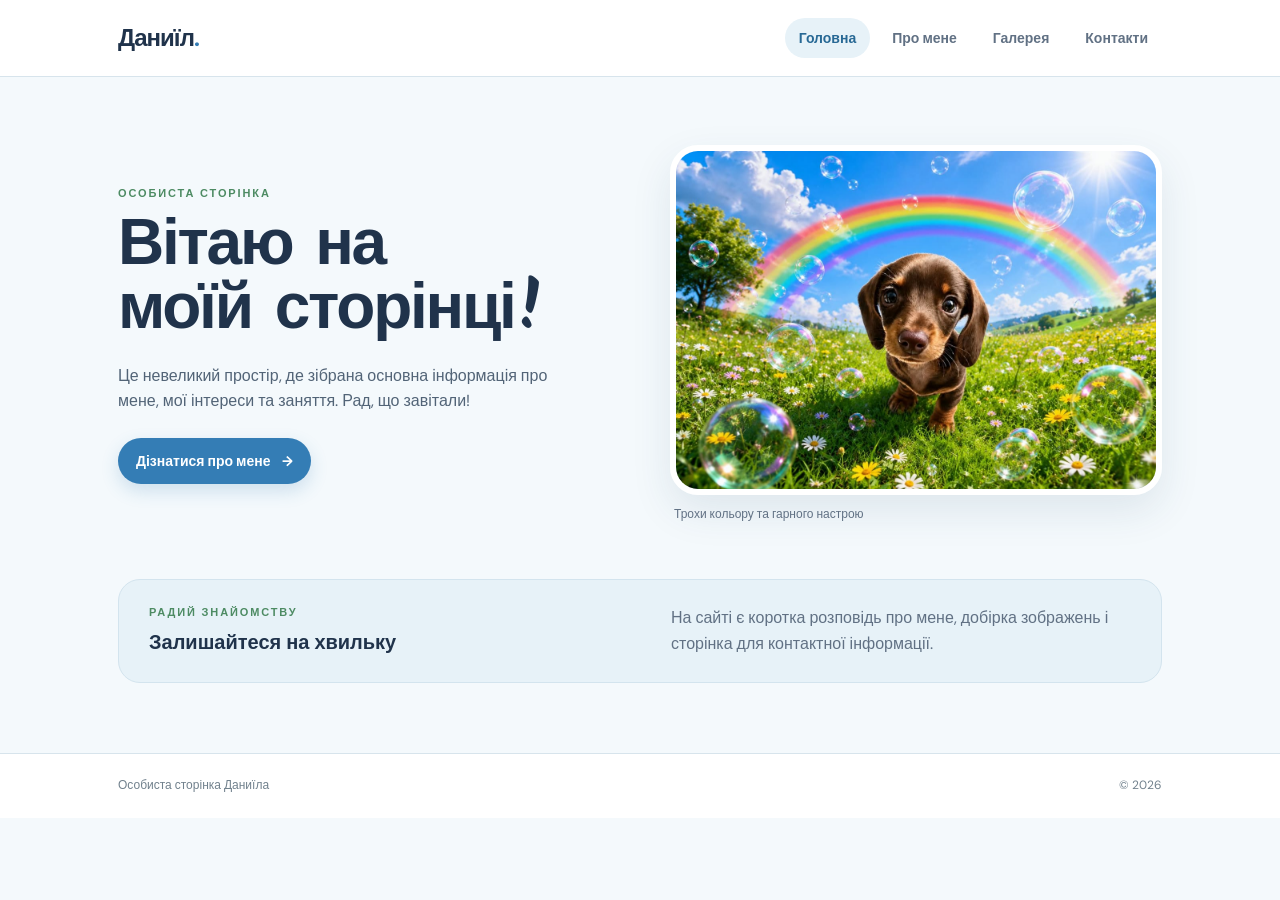
==== index.html @ 36232cc8 "Publish complete personal website" ====
<!doctype html>
<html lang="uk">
<head>
  <meta charset="utf-8">
  <meta name="viewport" content="width=device-width, initial-scale=1">
  <meta name="description" content="Особиста сторінка Даниїла: коротко про мене, мої інтереси та фотогалерея.">
  <title>Даниїл — особиста сторінка</title>
  <link rel="stylesheet" href="css/style.css">
  <script src="js/script.js" defer></script>
</head>
<body>
  <a class="skip-link" href="#main">Перейти до вмісту</a>
  <header class="site-header" id="top">
    <div class="header-inner">
      <a class="brand" href="index.html" aria-label="Даниїл — головна">Даниїл<span class="brand-dot">.</span></a>
      <button class="menu-toggle" type="button" aria-expanded="false" aria-controls="site-nav">Меню</button>
      <nav class="site-nav" id="site-nav" aria-label="Головна навігація">
        <a href="index.html" aria-current="page">Головна</a>
        <a href="about.html">Про мене</a>
        <a href="gallery.html">Галерея</a>
        <a href="contacts.html">Контакти</a>
      </nav>
    </div>
  </header>
  <main id="main" class="page-wrap">
    <section class="hero">
      <div class="hero-copy">
        <p class="eyebrow">Особиста сторінка</p>
        <h1>Вітаю на<br>моїй сторінці!</h1>
        <p class="lead">Це невеликий простір, де зібрана основна інформація про мене, мої інтереси та заняття. Рад, що завітали!</p>
        <a class="button" href="about.html">Дізнатися про мене <span aria-hidden="true">→</span></a>
      </div>
      <figure class="hero-figure">
        <img src="images/home-photo.jpg" alt="Цуценя на квітковому лузі під веселкою">
        <figcaption>Трохи кольору та гарного настрою</figcaption>
      </figure>
    </section>
    <section class="welcome-panel" aria-labelledby="welcome-title">
      <div><p class="eyebrow">Радий знайомству</p><h2 id="welcome-title">Залишайтеся на хвильку</h2></div>
      <p>На сайті є коротка розповідь про мене, добірка зображень і сторінка для контактної інформації.</p>
    </section>
  </main>
  <footer class="site-footer"><div class="footer-inner"><span>Особиста сторінка Даниїла</span><span>© <span data-year>2026</span></span></div></footer>
</body>
</html>
---- css/style.css ----
@import url('https://fonts.googleapis.com/css2?family=DM+Sans:wght@400;500;600;700&family=Kalam:wght@400;700&display=swap');
:root{color-scheme:light;--ink:#20334b;--muted:#617184;--line:#d7e4ec;--blue:#347db5;--blue-dark:#286995;--green:#4d8b63;--yellow:#f2c94c;--paper:#f4f9fc;--card:#fff;--soft:#e7f2f8;--shadow:0 16px 40px rgba(32,72,98,.10)}
*{box-sizing:border-box}html{scroll-behavior:smooth}body{margin:0;background:var(--paper);color:var(--ink);font:16px/1.6 'DM Sans',Arial,sans-serif}img{display:block;max-width:100%}a{color:inherit}.skip-link{position:absolute;left:-9999px;top:8px;padding:8px 14px;background:#fff;z-index:5;border-radius:8px}.skip-link:focus{left:8px}.site-header{background:rgba(255,255,255,.94);border-bottom:1px solid var(--line);position:sticky;top:0;z-index:3;backdrop-filter:blur(12px)}.header-inner,.footer-inner{max-width:1100px;margin:auto;padding:0 28px;display:flex;align-items:center;justify-content:space-between}.header-inner{min-height:76px}.brand{text-decoration:none;font-weight:700;font-size:24px;letter-spacing:-.04em}.brand-dot{color:var(--blue)}.site-nav{display:flex;gap:8px}.site-nav a{text-decoration:none;color:var(--muted);font-size:14px;font-weight:600;padding:9px 14px;border-radius:999px;transition:background .18s,color .18s}.site-nav a:hover,.site-nav a[aria-current=page]{background:var(--soft);color:var(--blue-dark)}.menu-toggle{display:none}.page-wrap{max-width:1100px;margin:0 auto;padding:48px 28px 70px}.hero{display:grid;grid-template-columns:1fr 1.05fr;gap:8%;align-items:center;padding:20px 0 55px}.hero-copy{max-width:470px}.eyebrow{text-transform:uppercase;letter-spacing:.17em;font-size:11px;font-weight:700;color:var(--green);margin:0 0 12px}.hero h1,.page-heading h1{font:700 clamp(40px,6vw,64px)/1 'Kalam','DM Sans',sans-serif;letter-spacing:-.035em;margin:0 0 20px}.lead{color:#526477;max-width:580px;margin:0 0 24px}.button{display:inline-flex;align-items:center;gap:12px;padding:12px 18px;background:var(--blue);color:#fff;text-decoration:none;font-size:14px;font-weight:700;border-radius:999px;box-shadow:0 7px 18px rgba(52,125,181,.2);transition:transform .18s,background .18s}.button:hover{background:var(--blue-dark);transform:translateY(-2px)}.hero-figure,.about-photo,.gallery-card{margin:0}.hero-figure img{width:100%;height:350px;object-fit:cover;border:6px solid #fff;border-radius:28px;box-shadow:var(--shadow)}figcaption{font-size:12px;color:var(--muted)}.hero-figure figcaption{margin:10px 4px 0}.welcome-panel{display:flex;align-items:center;justify-content:space-between;gap:36px;background:#e7f2f8;border:1px solid #d3e4ee;border-radius:22px;padding:24px 30px}.welcome-panel h2,.interest-list h2,.contact-card h2{font-size:20px;margin:0}.welcome-panel .eyebrow{margin-bottom:4px}.welcome-panel>p{max-width:460px;color:var(--muted);margin:0}.site-footer{border-top:1px solid var(--line);background:#fff}.footer-inner{min-height:64px;color:#71818d;font-size:12px}.page-heading{padding:10px 0 34px}.page-heading h1{font-size:clamp(38px,5vw,54px);margin-bottom:14px}.page-heading .lead{max-width:700px}.about-grid{display:grid;grid-template-columns:1.05fr 1fr;gap:36px;align-items:center}.about-photo img{width:100%;height:320px;object-fit:cover;border:6px solid #fff;border-radius:24px;box-shadow:var(--shadow)}.about-photo figcaption{margin:10px 4px 0}.interest-list h2{margin:0 0 14px}.interest-card{display:flex;align-items:flex-start;gap:16px;padding:17px 0;border-top:1px solid var(--line)}.interest-card h3{font-size:16px;margin:0 0 4px}.interest-card p{color:var(--muted);font-size:14px;margin:0}.card-mark{display:grid;place-items:center;flex:0 0 38px;height:38px;border-radius:13px;background:#e3f0e6;color:var(--green);font-size:12px;font-weight:700}.gallery-grid{display:grid;grid-template-columns:repeat(2,minmax(0,1fr));gap:24px}.gallery-card{overflow:hidden;background:#fff;border:1px solid var(--line);border-radius:22px;box-shadow:var(--shadow)}.gallery-card img{width:100%;height:300px;object-fit:cover}.gallery-card figcaption{display:grid;gap:2px;padding:15px 18px 18px}.gallery-card strong{color:var(--ink);font-size:15px}.gallery-card span{font-size:13px}.contact-card{display:flex;gap:18px;align-items:flex-start;max-width:700px;padding:24px;background:#fff;border:1px solid var(--line);border-radius:22px;box-shadow:var(--shadow)}.contact-card p{color:var(--muted);margin:7px 0 0}.contact-icon{display:grid;place-items:center;width:48px;height:48px;border-radius:16px;background:#fff4cf;color:#886c14;font-size:22px;flex:0 0 48px}
@media(max-width:700px){.header-inner{min-height:66px;padding:0 20px}.menu-toggle{display:block;border:1px solid var(--line);background:#fff;color:var(--ink);font:600 14px 'DM Sans',sans-serif;border-radius:999px;padding:8px 14px}.site-nav{display:none;position:absolute;top:65px;left:12px;right:12px;padding:10px;background:#fff;border:1px solid var(--line);border-radius:16px;box-shadow:var(--shadow);flex-direction:column}.site-nav.is-open{display:flex}.site-nav a{padding:11px 14px}.page-wrap{padding:32px 20px 50px}.hero{grid-template-columns:1fr;gap:28px;padding:8px 0 34px}.hero h1{font-size:48px}.hero-figure img{height:260px}.welcome-panel{align-items:flex-start;flex-direction:column;gap:10px;padding:21px}.about-grid{grid-template-columns:1fr;gap:28px}.about-photo img{height:260px}.gallery-grid{grid-template-columns:1fr;gap:18px}.gallery-card img{height:260px}.footer-inner{padding:0 20px}.contact-card{padding:20px}}
@media(prefers-reduced-motion:reduce){html{scroll-behavior:auto}*,*::before,*::after{transition:none!important}}
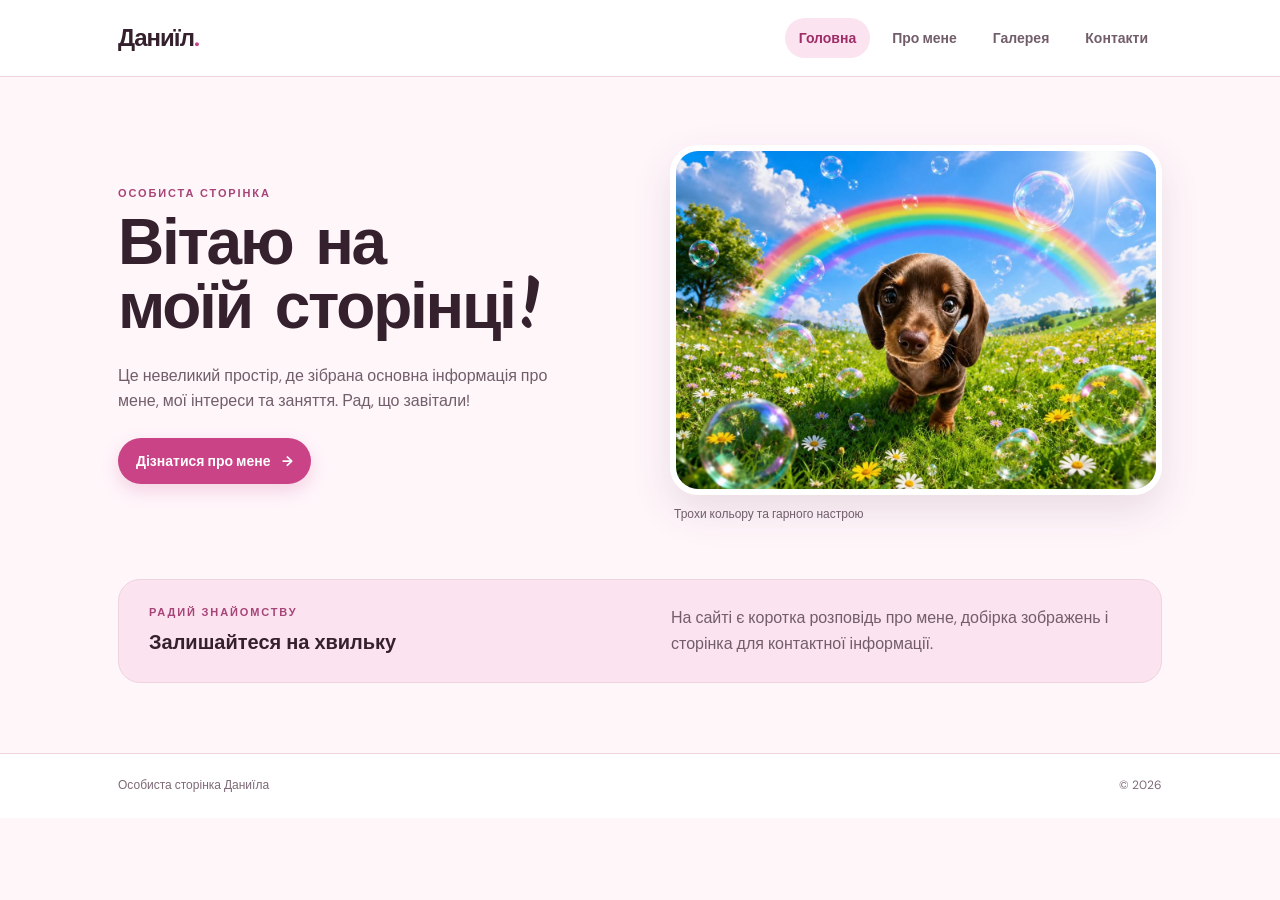
==== commit 655170b2: "Оновити кольорову палітру сайту" ====
--- a/index.html
+++ b/index.html
@@ -5,7 +5,7 @@
   <meta name="viewport" content="width=device-width, initial-scale=1">
   <meta name="description" content="Особиста сторінка Даниїла: коротко про мене, мої інтереси та фотогалерея.">
   <title>Даниїл — особиста сторінка</title>
-  <link rel="stylesheet" href="css/style.css">
+  <link rel="stylesheet" href="css/style.css?v=4">
   <script src="js/script.js" defer></script>
 </head>
 <body>
--- a/css/style.css
+++ b/css/style.css
@@ -1,5 +1,5 @@
 @import url('https://fonts.googleapis.com/css2?family=DM+Sans:wght@400;500;600;700&family=Kalam:wght@400;700&display=swap');
-:root{color-scheme:light;--ink:#20334b;--muted:#617184;--line:#d7e4ec;--blue:#347db5;--blue-dark:#286995;--green:#4d8b63;--yellow:#f2c94c;--paper:#f4f9fc;--card:#fff;--soft:#e7f2f8;--shadow:0 16px 40px rgba(32,72,98,.10)}
-*{box-sizing:border-box}html{scroll-behavior:smooth}body{margin:0;background:var(--paper);color:var(--ink);font:16px/1.6 'DM Sans',Arial,sans-serif}img{display:block;max-width:100%}a{color:inherit}.skip-link{position:absolute;left:-9999px;top:8px;padding:8px 14px;background:#fff;z-index:5;border-radius:8px}.skip-link:focus{left:8px}.site-header{background:rgba(255,255,255,.94);border-bottom:1px solid var(--line);position:sticky;top:0;z-index:3;backdrop-filter:blur(12px)}.header-inner,.footer-inner{max-width:1100px;margin:auto;padding:0 28px;display:flex;align-items:center;justify-content:space-between}.header-inner{min-height:76px}.brand{text-decoration:none;font-weight:700;font-size:24px;letter-spacing:-.04em}.brand-dot{color:var(--blue)}.site-nav{display:flex;gap:8px}.site-nav a{text-decoration:none;color:var(--muted);font-size:14px;font-weight:600;padding:9px 14px;border-radius:999px;transition:background .18s,color .18s}.site-nav a:hover,.site-nav a[aria-current=page]{background:var(--soft);color:var(--blue-dark)}.menu-toggle{display:none}.page-wrap{max-width:1100px;margin:0 auto;padding:48px 28px 70px}.hero{display:grid;grid-template-columns:1fr 1.05fr;gap:8%;align-items:center;padding:20px 0 55px}.hero-copy{max-width:470px}.eyebrow{text-transform:uppercase;letter-spacing:.17em;font-size:11px;font-weight:700;color:var(--green);margin:0 0 12px}.hero h1,.page-heading h1{font:700 clamp(40px,6vw,64px)/1 'Kalam','DM Sans',sans-serif;letter-spacing:-.035em;margin:0 0 20px}.lead{color:#526477;max-width:580px;margin:0 0 24px}.button{display:inline-flex;align-items:center;gap:12px;padding:12px 18px;background:var(--blue);color:#fff;text-decoration:none;font-size:14px;font-weight:700;border-radius:999px;box-shadow:0 7px 18px rgba(52,125,181,.2);transition:transform .18s,background .18s}.button:hover{background:var(--blue-dark);transform:translateY(-2px)}.hero-figure,.about-photo,.gallery-card{margin:0}.hero-figure img{width:100%;height:350px;object-fit:cover;border:6px solid #fff;border-radius:28px;box-shadow:var(--shadow)}figcaption{font-size:12px;color:var(--muted)}.hero-figure figcaption{margin:10px 4px 0}.welcome-panel{display:flex;align-items:center;justify-content:space-between;gap:36px;background:#e7f2f8;border:1px solid #d3e4ee;border-radius:22px;padding:24px 30px}.welcome-panel h2,.interest-list h2,.contact-card h2{font-size:20px;margin:0}.welcome-panel .eyebrow{margin-bottom:4px}.welcome-panel>p{max-width:460px;color:var(--muted);margin:0}.site-footer{border-top:1px solid var(--line);background:#fff}.footer-inner{min-height:64px;color:#71818d;font-size:12px}.page-heading{padding:10px 0 34px}.page-heading h1{font-size:clamp(38px,5vw,54px);margin-bottom:14px}.page-heading .lead{max-width:700px}.about-grid{display:grid;grid-template-columns:1.05fr 1fr;gap:36px;align-items:center}.about-photo img{width:100%;height:320px;object-fit:cover;border:6px solid #fff;border-radius:24px;box-shadow:var(--shadow)}.about-photo figcaption{margin:10px 4px 0}.interest-list h2{margin:0 0 14px}.interest-card{display:flex;align-items:flex-start;gap:16px;padding:17px 0;border-top:1px solid var(--line)}.interest-card h3{font-size:16px;margin:0 0 4px}.interest-card p{color:var(--muted);font-size:14px;margin:0}.card-mark{display:grid;place-items:center;flex:0 0 38px;height:38px;border-radius:13px;background:#e3f0e6;color:var(--green);font-size:12px;font-weight:700}.gallery-grid{display:grid;grid-template-columns:repeat(2,minmax(0,1fr));gap:24px}.gallery-card{overflow:hidden;background:#fff;border:1px solid var(--line);border-radius:22px;box-shadow:var(--shadow)}.gallery-card img{width:100%;height:300px;object-fit:cover}.gallery-card figcaption{display:grid;gap:2px;padding:15px 18px 18px}.gallery-card strong{color:var(--ink);font-size:15px}.gallery-card span{font-size:13px}.contact-card{display:flex;gap:18px;align-items:flex-start;max-width:700px;padding:24px;background:#fff;border:1px solid var(--line);border-radius:22px;box-shadow:var(--shadow)}.contact-card p{color:var(--muted);margin:7px 0 0}.contact-icon{display:grid;place-items:center;width:48px;height:48px;border-radius:16px;background:#fff4cf;color:#886c14;font-size:22px;flex:0 0 48px}
-@media(max-width:700px){.header-inner{min-height:66px;padding:0 20px}.menu-toggle{display:block;border:1px solid var(--line);background:#fff;color:var(--ink);font:600 14px 'DM Sans',sans-serif;border-radius:999px;padding:8px 14px}.site-nav{display:none;position:absolute;top:65px;left:12px;right:12px;padding:10px;background:#fff;border:1px solid var(--line);border-radius:16px;box-shadow:var(--shadow);flex-direction:column}.site-nav.is-open{display:flex}.site-nav a{padding:11px 14px}.page-wrap{padding:32px 20px 50px}.hero{grid-template-columns:1fr;gap:28px;padding:8px 0 34px}.hero h1{font-size:48px}.hero-figure img{height:260px}.welcome-panel{align-items:flex-start;flex-direction:column;gap:10px;padding:21px}.about-grid{grid-template-columns:1fr;gap:28px}.about-photo img{height:260px}.gallery-grid{grid-template-columns:1fr;gap:18px}.gallery-card img{height:260px}.footer-inner{padding:0 20px}.contact-card{padding:20px}}
+:root{color-scheme:light;--ink:#34212d;--muted:#715e6a;--line:#efd3df;--blue:#c94386;--blue-dark:#9e2d68;--green:#a74477;--yellow:#f2c94c;--paper:#fff6fa;--card:#fff;--soft:#fbe3ef;--shadow:0 16px 40px rgba(83,39,64,.12)}
+*{box-sizing:border-box}html{scroll-behavior:smooth}body{margin:0;background:var(--paper);color:var(--ink);font:16px/1.6 'DM Sans',Arial,sans-serif}img{display:block;max-width:100%}a{color:inherit}.skip-link{position:absolute;left:-9999px;top:8px;padding:8px 14px;background:#fff;z-index:5;border-radius:8px}.skip-link:focus{left:8px}.site-header{background:rgba(255,255,255,.94);border-bottom:1px solid var(--line);position:sticky;top:0;z-index:3;backdrop-filter:blur(12px)}.header-inner,.footer-inner{max-width:1100px;margin:auto;padding:0 28px;display:flex;align-items:center;justify-content:space-between}.header-inner{min-height:76px}.brand{text-decoration:none;font-weight:700;font-size:24px;letter-spacing:-.04em}.brand-dot{color:var(--blue)}.site-nav{display:flex;gap:8px}.site-nav a{text-decoration:none;color:var(--muted);font-size:14px;font-weight:600;padding:9px 14px;border-radius:999px;transition:background .18s,color .18s}.site-nav a:hover,.site-nav a[aria-current=page]{background:var(--soft);color:var(--blue-dark)}.menu-toggle{display:none}.page-wrap{max-width:1100px;margin:0 auto;padding:48px 28px 70px}.hero{display:grid;grid-template-columns:1fr 1.05fr;gap:8%;align-items:center;padding:20px 0 55px}.hero-copy{max-width:470px}.eyebrow{text-transform:uppercase;letter-spacing:.17em;font-size:11px;font-weight:700;color:var(--green);margin:0 0 12px}.hero h1,.page-heading h1{font:700 clamp(40px,6vw,64px)/1 'Kalam','DM Sans',sans-serif;letter-spacing:-.035em;margin:0 0 20px}.lead{color:#715e6a;max-width:580px;margin:0 0 24px}.button{display:inline-flex;align-items:center;gap:12px;padding:12px 18px;background:var(--blue);color:#fff;text-decoration:none;font-size:14px;font-weight:700;border-radius:999px;box-shadow:0 7px 18px rgba(201,67,134,.2);transition:transform .18s,background .18s}.button:hover{background:var(--blue-dark);transform:translateY(-2px)}.hero-figure,.about-photo,.gallery-card{margin:0}.hero-figure img{width:100%;height:350px;object-fit:cover;border:6px solid #fff;border-radius:28px;box-shadow:var(--shadow)}figcaption{font-size:12px;color:var(--muted)}.hero-figure figcaption{margin:10px 4px 0}.welcome-panel{display:flex;align-items:center;justify-content:space-between;gap:36px;background:#fbe3ef;border:1px solid #efd3df;border-radius:22px;padding:24px 30px}.welcome-panel h2,.interest-list h2,.contact-card h2{font-size:20px;margin:0}.welcome-panel .eyebrow{margin-bottom:4px}.welcome-panel>p{max-width:460px;color:var(--muted);margin:0}.site-footer{border-top:1px solid var(--line);background:#fff}.footer-inner{min-height:64px;color:#7e6977;font-size:12px}.page-heading{padding:10px 0 34px}.page-heading h1{font-size:clamp(38px,5vw,54px);margin-bottom:14px}.page-heading .lead{max-width:700px}.about-grid{display:grid;grid-template-columns:1.05fr 1fr;gap:36px;align-items:center}.about-photo img{width:100%;height:auto;object-fit:contain;border:6px solid #fff;border-radius:24px;box-shadow:var(--shadow)}.about-photo figcaption{margin:10px 4px 0}.interest-list h2{margin:0 0 14px}.interest-card{display:flex;align-items:flex-start;gap:16px;padding:17px 0;border-top:1px solid var(--line)}.interest-card h3{font-size:16px;margin:0 0 4px}.interest-card p{color:var(--muted);font-size:14px;margin:0}.card-mark{display:grid;place-items:center;flex:0 0 38px;height:38px;border-radius:13px;background:#fff0be;color:var(--green);font-size:12px;font-weight:700}.gallery-grid{display:grid;grid-template-columns:repeat(2,minmax(0,1fr));gap:24px}.gallery-card{overflow:hidden;background:#fff;border:1px solid var(--line);border-radius:22px;box-shadow:var(--shadow)}.gallery-card img{width:100%;height:300px;object-fit:cover}.gallery-card figcaption{display:grid;gap:2px;padding:15px 18px 18px}.gallery-card strong{color:var(--ink);font-size:15px}.gallery-card span{font-size:13px}.contact-card{display:flex;gap:18px;align-items:flex-start;max-width:700px;padding:24px;background:#fff;border:1px solid var(--line);border-radius:22px;box-shadow:var(--shadow)}.contact-card p{color:var(--muted);margin:7px 0 0}.contact-icon{display:grid;place-items:center;width:48px;height:48px;border-radius:16px;background:#fff4cf;color:#886c14;font-size:22px;flex:0 0 48px}
+@media(max-width:700px){.header-inner{min-height:66px;padding:0 20px}.menu-toggle{display:block;border:1px solid var(--line);background:#fff;color:var(--ink);font:600 14px 'DM Sans',sans-serif;border-radius:999px;padding:8px 14px}.site-nav{display:none;position:absolute;top:65px;left:12px;right:12px;padding:10px;background:#fff;border:1px solid var(--line);border-radius:16px;box-shadow:var(--shadow);flex-direction:column}.site-nav.is-open{display:flex}.site-nav a{padding:11px 14px}.page-wrap{padding:32px 20px 50px}.hero{grid-template-columns:1fr;gap:28px;padding:8px 0 34px}.hero h1{font-size:48px}.hero-figure img{height:260px}.welcome-panel{align-items:flex-start;flex-direction:column;gap:10px;padding:21px}.about-grid{grid-template-columns:1fr;gap:28px}.about-photo img{height:auto}.gallery-grid{grid-template-columns:1fr;gap:18px}.gallery-card img{height:260px}.footer-inner{padding:0 20px}.contact-card{padding:20px}}
 @media(prefers-reduced-motion:reduce){html{scroll-behavior:auto}*,*::before,*::after{transition:none!important}}
